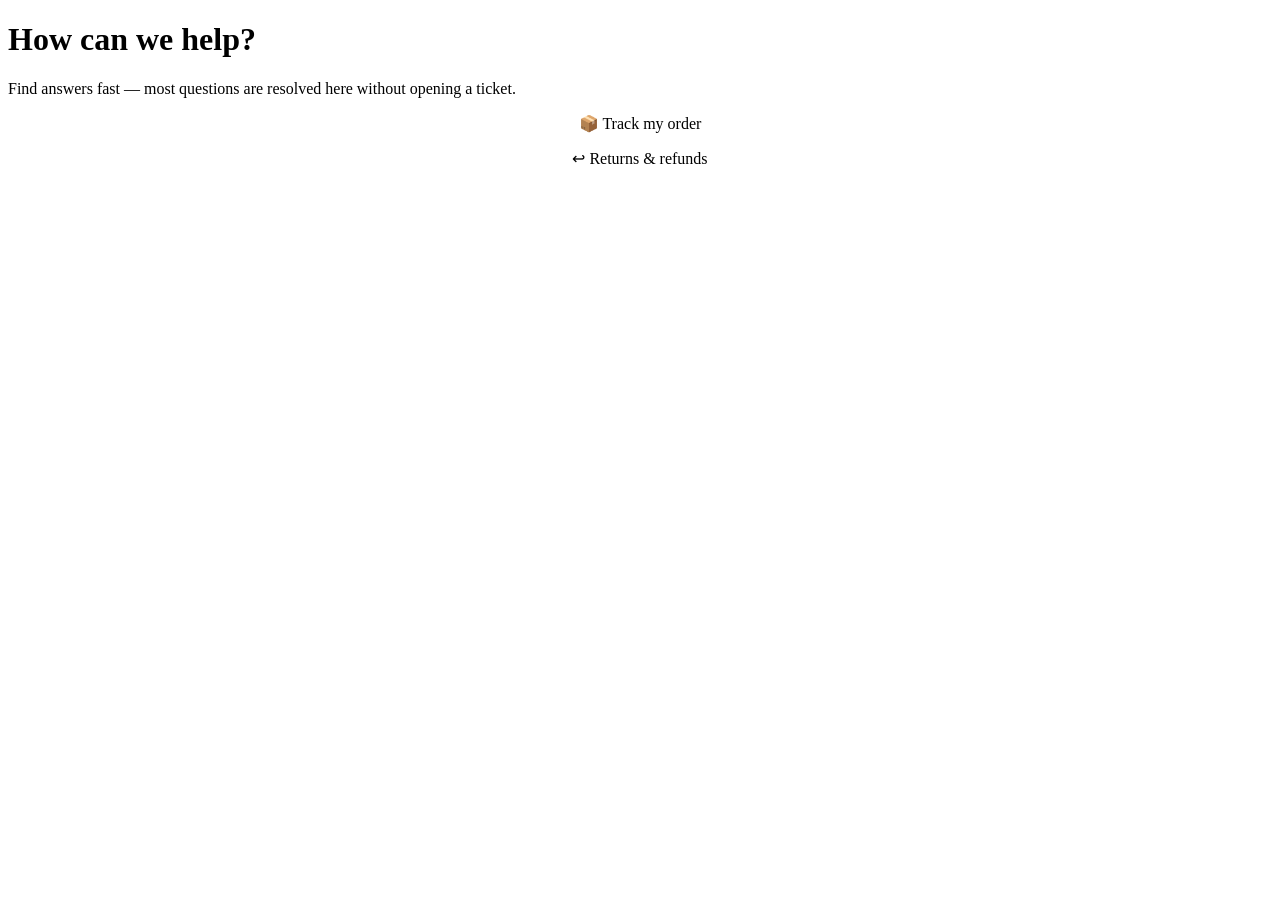
==== frontend/assets/frontend/index.html @ 62db19bd "chore: set up frontend project structure (refs #1)" ====
<!DOCTYPE html>
<html lang="en">
<head>
  <meta charset="UTF-8" />
  <meta name="viewport" content="width=device-width, initial-scale=1.0" />
  <title>Northstar Support — Self-serve Dashboard</title>
  <link rel="stylesheet" href__="css/styles.css" />
</head>
<body>
  <script src="js/nav.js"></script>
  <main class="page">
    <header class="page-header">
      <h1>How can we help?</h1>
      <p class="subtitle">Find answers fast — most questions are resolved here without opening a ticket.</p>
    </header>
    <div class="card" style="display:grid;gap:16px;">
      <a href__="order-status.html" class="btn-primary" style="text-align:center;text-decoration:none;">📦 Track my order</a>
      <a href__="returns-refunds.html" class="btn-primary" style="text-align:center;text-decoration:none;background:var(--orange);">↩ Returns &amp; refunds</a>
    </div>
  </main>
</body>
</html>
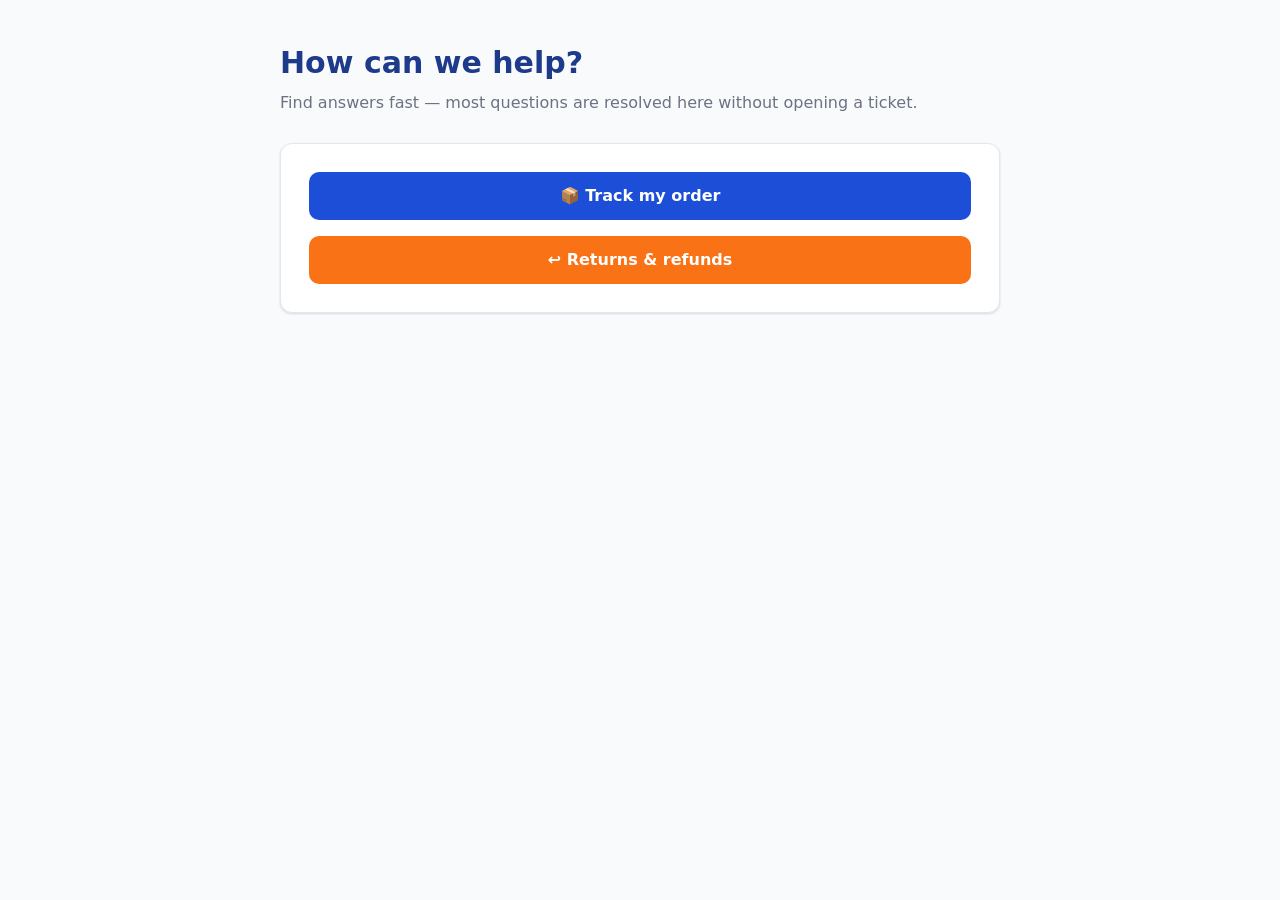
==== commit f35b7fa4: "Update index.html FIXED HTML HREF ATTRIBUTES" ====
--- a/frontend/assets/frontend/index.html
+++ b/frontend/assets/frontend/index.html
@@ -4,7 +4,7 @@
   <meta charset="UTF-8" />
   <meta name="viewport" content="width=device-width, initial-scale=1.0" />
   <title>Northstar Support — Self-serve Dashboard</title>
-  <link rel="stylesheet" href__="css/styles.css" />
+  <link rel="stylesheet" href="css/styles.css" />
 </head>
 <body>
   <script src="js/nav.js"></script>
@@ -14,9 +14,9 @@
       <p class="subtitle">Find answers fast — most questions are resolved here without opening a ticket.</p>
     </header>
     <div class="card" style="display:grid;gap:16px;">
-      <a href__="order-status.html" class="btn-primary" style="text-align:center;text-decoration:none;">📦 Track my order</a>
-      <a href__="returns-refunds.html" class="btn-primary" style="text-align:center;text-decoration:none;background:var(--orange);">↩ Returns &amp; refunds</a>
+      <a href="order-status.html" class="btn-primary" style="text-align:center;text-decoration:none;">📦 Track my order</a>
+      <a href="returns-refunds.html" class="btn-primary" style="text-align:center;text-decoration:none;background:var(--orange);">↩ Returns &amp; refunds</a>
     </div>
   </main>
 </body>
-</html>+</html>
--- a/frontend/assets/frontend/css/styles.css
+++ b/frontend/assets/frontend/css/styles.css
@@ -0,0 +1,138 @@
+:root {
+  --blue: #1d4ed8;
+  --blue-dark: #1e3a8a;
+  --blue-light: #eff6ff;
+  --orange: #f97316;
+  --orange-dark: #c2410c;
+  --black: #111827;
+  --gray: #6b7280;
+  --border: #e5e7eb;
+  --bg: #f8fafc;
+  --white: #ffffff;
+  --radius: 12px;
+  --shadow: 0 1px 3px rgba(17,24,39,.08), 0 1px 2px rgba(17,24,39,.06);
+}
+
+* { box-sizing: border-box; margin: 0; padding: 0; }
+
+body {
+  font-family: ui-sans-serif, system-ui, -apple-system, "Segoe UI", Roboto, sans-serif;
+  background: var(--bg);
+  color: var(--black);
+  line-height: 1.5;
+}
+
+/* ===== Navigation (Issue #2) ===== */
+.navbar {
+  display: flex;
+  align-items: center;
+  justify-content: space-between;
+  padding: 0 24px;
+  height: 64px;
+  background: var(--blue-dark);
+  color: var(--white);
+  box-shadow: var(--shadow);
+}
+.nav-brand { display: flex; align-items: center; gap: 10px; }
+.nav-logo { color: var(--orange); font-size: 22px; }
+.nav-title { font-weight: 700; letter-spacing: .2px; }
+.nav-links { display: flex; gap: 4px; }
+.nav-link {
+  color: rgba(255,255,255,.85);
+  text-decoration: none;
+  padding: 8px 14px;
+  border-radius: 8px;
+  font-size: 15px;
+  transition: background .15s, color .15s;
+}
+.nav-link:hover { background: rgba(255,255,255,.12); color: #fff; }
+.nav-link.active { background: var(--orange); color: #fff; font-weight: 600; }
+
+/* ===== Page layout ===== */
+.page { max-width: 760px; margin: 0 auto; padding: 40px 20px; }
+.page-header { margin-bottom: 28px; }
+.page-header h1 { font-size: 30px; color: var(--blue-dark); }
+.subtitle { color: var(--gray); margin-top: 6px; }
+
+/* ===== Card ===== */
+.card {
+  background: var(--white);
+  border: 1px solid var(--border);
+  border-radius: var(--radius);
+  padding: 28px;
+  box-shadow: var(--shadow);
+}
+
+/* ===== Form ===== */
+.field-label { display: block; font-weight: 600; margin-bottom: 8px; color: var(--black); }
+.input-row { display: flex; gap: 10px; flex-wrap: wrap; }
+#order-number {
+  flex: 1;
+  min-width: 220px;
+  padding: 12px 14px;
+  border: 2px solid var(--border);
+  border-radius: 10px;
+  font-size: 16px;
+  transition: border-color .15s;
+}
+#order-number:focus { outline: none; border-color: var(--blue); }
+#order-number[aria-invalid="true"] { border-color: var(--orange-dark); background: #fff7ed; }
+.btn-primary {
+  background: var(--blue);
+  color: #fff;
+  border: none;
+  padding: 12px 22px;
+  border-radius: 10px;
+  font-size: 16px;
+  font-weight: 600;
+  cursor: pointer;
+  transition: background .15s;
+}
+.btn-primary:hover { background: var(--blue-dark); }
+.btn-primary:disabled { background: var(--gray); cursor: not-allowed; }
+.error-text { color: var(--orange-dark); font-size: 14px; margin-top: 8px; min-height: 18px; }
+
+/* ===== Processing state ===== */
+.processing {
+  display: flex;
+  align-items: center;
+  gap: 12px;
+  margin-top: 22px;
+  color: var(--blue-dark);
+  font-weight: 500;
+}
+.spinner {
+  width: 20px; height: 20px;
+  border: 3px solid var(--blue-light);
+  border-top-color: var(--blue);
+  border-radius: 50%;
+  animation: spin .7s linear infinite;
+}
+@keyframes spin { to { transform: rotate(360deg); } }
+
+/* ===== Result ===== */
+.result { margin-top: 24px; border-top: 1px solid var(--border); padding-top: 22px; }
+.result-head { display: flex; align-items: center; gap: 12px; margin-bottom: 18px; }
+.result-order { font-weight: 700; color: var(--black); }
+.status-badge {
+  padding: 5px 12px;
+  border-radius: 999px;
+  font-size: 13px;
+  font-weight: 600;
+  color: #fff;
+}
+.status-shipped { background: var(--blue); }
+.status-processing { background: var(--orange); }
+.status-delivered { background: #16a34a; }
+.result-grid { display: grid; grid-template-columns: repeat(3, 1fr); gap: 16px; }
+.result-grid dt { font-size: 12px; text-transform: uppercase; color: var(--gray); letter-spacing: .05em; }
+.result-grid dd { font-size: 16px; font-weight: 600; margin-top: 4px; }
+.result-help { margin-top: 20px; font-size: 14px; color: var(--gray); }
+.result-help a { color: var(--blue); font-weight: 600; }
+.result-error { color: var(--orange-dark); font-weight: 500; }
+
+@media (max-width: 560px) {
+  .result-grid { grid-template-columns: 1fr; }
+  .navbar { flex-direction: column; height: auto; padding: 12px; gap: 10px; }
+  .page-header h1 { font-size: 24px; }
+}
